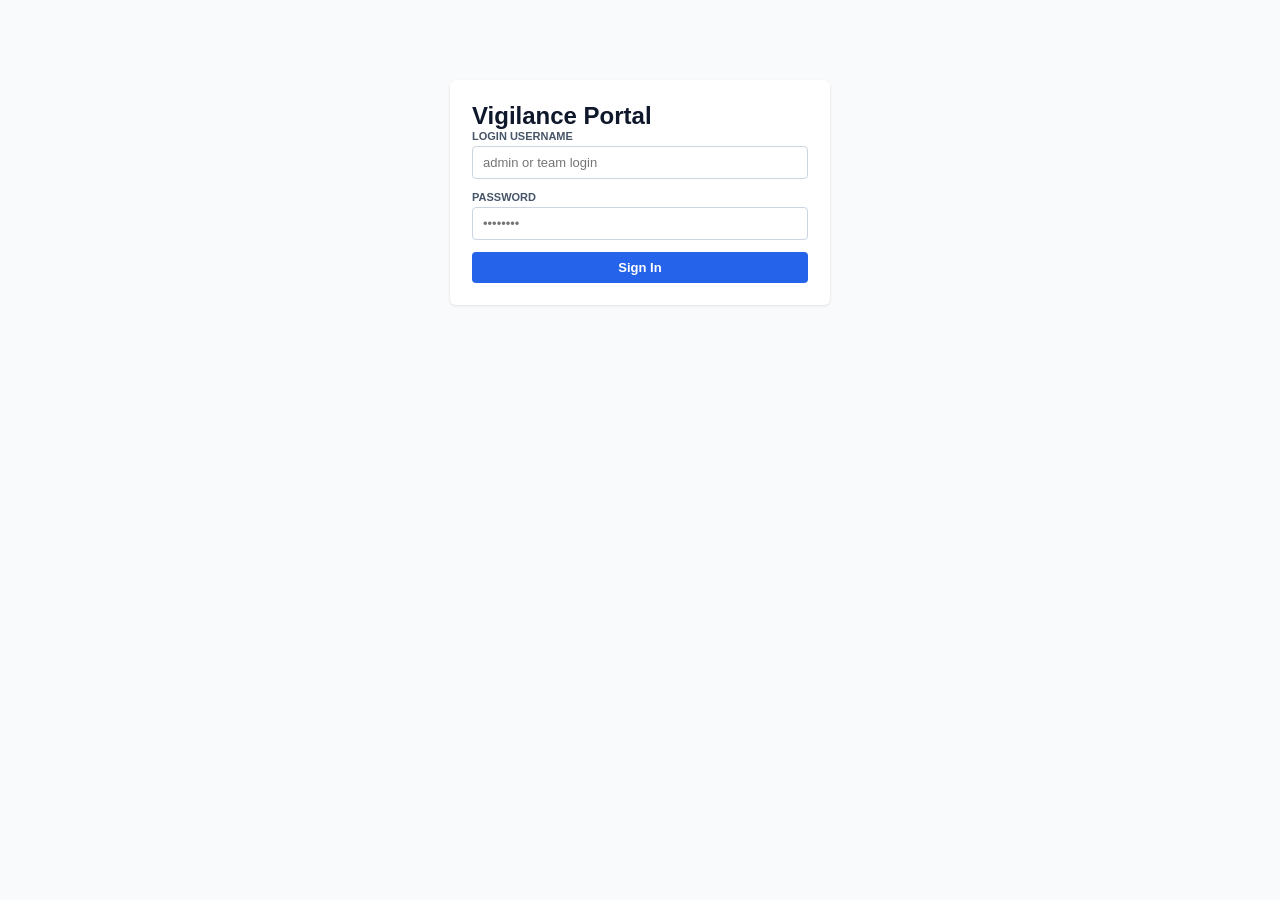
==== static/index.html @ ab9a4fc2 "update verification tab" ====
<!DOCTYPE html>
<html lang="en">

<head>
    <meta charset="UTF-8">
    <!-- Tab Icon (Favicon) -->
    <link rel="icon" type="image/png" href="/static/logo.png">

    <!-- Optional fallback for apple devices -->
    <link rel="apple-touch-icon" href="/static/logo.png">
    <title>Attendance_LogBook_Enforcemet - TPSODL</title>
    <link rel="stylesheet" href="/static/style.css">
</head>

<body>

    <!-- LOGIN -->
    <div id="login-view" class="card center-box">
        <h2>Vigilance Portal</h2>
        <div id="login-err" style="color:red; font-size:12px; margin-bottom:8px;" class="hidden"></div>
        <form id="login-form">
            <label>Login Username</label>
            <input type="text" id="login-user" required placeholder="admin or team login">
            <label>Password</label>
            <input type="password" id="login-pass" required placeholder="••••••••">
            <button type="submit" class="btn primary" style="width: 100%;">Sign In</button>
        </form>
    </div>

    <!-- DASHBOARD -->
    <div id="app-view" class="hidden">
        <header class="app-header">
            <div>
                <strong id="display-team-name">TEAM</strong>
                <span id="display-circle" class="badge">Circle</span>
                <span id="display-role" class="badge role">Role</span>
            </div>
            <div>
                <button class="btn secondary active" id="btn-tab-att">Daily Attendance</button>
                <button class="btn secondary" id="btn-tab-log">Vehicle Log Book</button>
                <button class="btn secondary" id="btn-tab-report">PDF Reports</button>
                <button class="btn secondary" id="btn-tab-assets">Document Center</button>
                <button class="btn secondary" id="btn-tab-admin">Admin Control</button>
                <button class="btn secondary" id="btn-tab-verify">Verification</button>
                <button class="btn danger" id="btn-logout">Logout</button>
            </div>
        </header>

        <div class="container">

            <!-- 1. ATTENDANCE ENTRY -->
            <section id="tab-att" class="card">
                <div style="display:flex; justify-content:space-between; align-items:center;">
                    <h3>Daily Attendance Entry</h3>
                    <span id="att-lock-status" class="lock-indicator"></span>
                </div>

                <div class="grid-4" style="margin-top: 10px;">
                    <div>
                        <label>Select Date</label>
                        <input type="date" id="att-date">
                    </div>
                    <div id="att-admin-circle-box" class="hidden">
                        <label>Filter Circle</label>
                        <select id="att-filter-circle">
                            <option value="JEYPORE">JEYPORE</option>
                            <option value="RAYAGADA">RAYAGADA</option>
                            <option value="BHANJANAGAR">BHANJANAGAR</option>
                            <option value="ASKA">ASKA</option>
                            <option value="BERHAMPUR">BERHAMPUR</option>
                            <option value="CITY">CITY</option>
                        </select>
                    </div>
                    <div id="att-admin-team-box" class="hidden">
                        <label>Filter Team</label>
                        <select id="att-filter-team"></select>
                    </div>
                </div>

                <table>
                    <thead>
                        <tr>
                            <th style="width: 40px;">Sl</th>
                            <th>Emp Code</th>
                            <th>Employee Name</th>
                            <th>Designation</th>
                            <th>Assigned Team</th>
                            <th style="width: 120px;">Status</th>
                        </tr>
                    </thead>
                    <tbody id="att-tbody"></tbody>
                </table>
                <div style="margin-top: 15px; display:flex; gap: 10px;">
                    <button class="btn primary" id="save-att-btn">💾 Save Attendance</button>
                    <button class="btn danger" id="lock-att-btn">🔒 Save & Lock</button>
                </div>
            </section>

            <!-- 2. VEHICLE LOG ENTRY -->
            <section id="tab-log" class="card hidden">
                <div style="display:flex; justify-content:space-between; align-items:center;">
                    <h3>Vehicle Daily Log Book</h3>
                    <span id="log-lock-status" class="lock-indicator"></span>
                </div>

                <div class="grid-4" style="margin-top: 10px;">
                    <div>
                        <label>Date</label>
                        <input type="date" id="vl-date">
                    </div>
                    <div id="vl-admin-circle-box" class="hidden">
                        <label>Filter Circle</label>
                        <select id="vl-filter-circle">
                            <option value="JEYPORE">JEYPORE</option>
                            <option value="RAYAGADA">RAYAGADA</option>
                            <option value="BHANJANAGAR">BHANJANAGAR</option>
                            <option value="ASKA">ASKA</option>
                            <option value="BERHAMPUR">BERHAMPUR</option>
                            <option value="CITY">CITY</option>
                        </select>
                    </div>
                    <div id="vl-admin-team-box" class="hidden">
                        <label>Select Team</label>
                        <select id="vl-filter-team"></select>
                    </div>
                    <div>
                        <label>Vehicle No</label>
                        <input type="text" id="vl-veh-no" placeholder="OD-10-S-1404">
                    </div>
                </div>

                <div class="grid-4">
                    <div>
                        <label>Supervisor Name</label>
                        <input type="text" id="vl-supervisor" placeholder="Supervisor Name">
                    </div>
                    <div>
                        <label>Start Time</label>
                        <input type="text" id="vl-start-time" placeholder="10:00 AM">
                    </div>
                    <div>
                        <label>End Time</label>
                        <input type="text" id="vl-end-time" placeholder="05:20 PM">
                    </div>
                    <div>
                        <label>Remarks</label>
                        <input type="text" id="vl-remarks" placeholder="Patrolling remarks">
                    </div>
                </div>

                <div class="grid-3" style="display:grid; grid-template-columns: 1fr 1fr 1fr; gap:15px;">
                    <div><label>Start KM</label><input type="number" id="vl-start-km" value="0"></div>
                    <div><label>End KM</label><input type="number" id="vl-end-km" value="0"></div>
                    <div><label>Total KM Run (Auto)</label><input type="number" id="vl-total-km" readonly
                            style="background:#f1f5f9; font-weight:bold;"></div>
                </div>

                <h4 style="margin: 18px 0 8px 0; color:#1e293b;">Daily Enforcement Performance & Operation Mode</h4>
                <div class="grid-4">
                    <div>
                        <label>Load Booked (in KW)</label>
                        <input type="number" step="0.1" id="vl-load-booked" placeholder="e.g. 5.5">
                    </div>
                    <div>
                        <label>Amount Collected (₹)</label>
                        <input type="number" step="1" id="vl-amount-collected" placeholder="e.g. 25000">
                    </div>
                    <div>
                        <label>Number of DC</label>
                        <input type="number" id="vl-dc-count" placeholder="e.g. 8">
                    </div>
                    <div>
                        <label>Team Leader Present?</label>
                        <select id="vl-tl-present">
                            <option value="true" selected>Yes (Present)</option>
                            <option value="false">No (Absent)</option>
                        </select>
                    </div>
                </div>

                <div class="grid-4" style="margin-top: 10px;">
                    <div>
                        <label>Mode of Team Operation</label>
                        <select id="vl-op-mode">
                            <option value="Operated Independently" selected>Operate Independently</option>
                            <option value="Merged">Merge with Other Team</option>
                            <option value="Did Not Operate">Did Not Operate</option>
                        </select>
                    </div>
                    <div id="vl-merge-box" class="hidden">
                        <label>Merged With Team</label>
                        <input type="text" id="vl-merged-team" placeholder="e.g. JEYPORE TEAM_2">
                    </div>
                </div>

                <div style="margin-top: 10px;">
                    <label>Journey Route (From - To)</label>
                    <textarea id="vl-route" placeholder="e.g. Jeypore to Borigumma sub-station and return"></textarea>
                </div>

                <div style="margin-top: 10px; display:flex; gap: 10px;">
                    <button class="btn primary" id="save-vl-btn">💾 Save Log</button>
                    <button class="btn danger" id="lock-vl-btn">🔒 Save & Lock Log</button>
                </div>
            </section>

            <!-- 3. PDF REPORTS -->
            <section id="tab-report" class="card hidden">
                <h3>Official A4 PDF Downloads</h3>
                <div class="grid-4" style="margin-top: 12px;">
                    <div>
                        <label>Circle</label>
                        <select id="pdf-circle">
                            <option value="JEYPORE">JEYPORE</option>
                            <option value="RAYAGADA">RAYAGADA</option>
                            <option value="BHANJANAGAR">BHANJANAGAR</option>
                            <option value="ASKA">ASKA</option>
                            <option value="BERHAMPUR">BERHAMPUR</option>
                            <option value="CITY">CITY</option>
                        </select>
                    </div>
                    <div>
                        <label>Team Scope</label>
                        <select id="pdf-team"></select>
                    </div>
                    <div>
                        <label>Year</label>
                        <input type="number" id="pdf-year" value="2026">
                    </div>
                    <div>
                        <label>Month</label>
                        <select id="pdf-month">
                            <option value="1">Jan</option>
                            <option value="2">Feb</option>
                            <option value="3">Mar</option>
                            <option value="4">Apr</option>
                            <option value="5">May</option>
                            <option value="6">Jun</option>
                            <option value="7">Jul</option>
                            <option value="8">Aug</option>
                            <option value="9">Sep</option>
                            <option value="10" selected>Oct</option>
                            <option value="11">Nov</option>
                            <option value="12">Dec</option>
                        </select>
                    </div>
                </div>

                <div style="display:flex; flex-wrap:wrap; gap:12px; margin-top:20px;">
                    <button class="btn success" id="dl-att-pdf">📄 Form D Attendance (PDF)</button>
                    <button class="btn primary" id="dl-circle-log-pdf">📄 Vehicle Log (Circle Summary)</button>
                    <button class="btn btn-outline-primary" id="btn-download-team-log" type="button">📄 Team Daily Log
                        (PDF)</button>
                    <button class="btn secondary" id="dl-performance-pdf" style="background:#475569; color:#fff;">📊
                        Team Performance Report (PDF)</button>
                </div>
            </section>

            <!-- 4. DOCUMENT ASSETS -->
            <section id="tab-assets" class="card hidden">
                <h3>Document & Format Center</h3>
                <p style="font-size:12px; color:#64748b; margin-bottom:12px;">Download templates and official
                    operational circulars.</p>
                <table>
                    <thead>
                        <tr>
                            <th style="width: 40px;">Sl</th>
                            <th>Document Title</th>
                            <th>Filename</th>
                            <th style="width: 180px;">Action</th>
                        </tr>
                    </thead>
                    <tbody id="assets-tbody"></tbody>
                </table>
            </section>

            <!-- 5. ADMIN CONTROL PANEL -->
            <section id="tab-admin" class="card hidden">
                <h3>Admin Master Control Panel</h3>
                <hr style="margin: 15px 0;">

                <h4>1. Register New Team & Assign Supervisor</h4>
                <div class="grid-4" style="margin-top: 10px;">
                    <div><label>Team Name (Area)</label><input type="text" id="adm-team-name"
                            placeholder="e.g. Borigumma"></div>
                    <div><label>Team Lead</label><input type="text" id="adm-team-lead"
                            placeholder="Er. Sai Swaroop Mohanty"></div>
                    <div><label>Supervisor Name</label><input type="text" id="adm-team-supervisor"
                            placeholder="M.Hariprasad Maharshee"></div>
                    <div>
                        <label>Circle</label>
                        <select id="adm-team-circle">
                            <option value="JEYPORE">JEYPORE</option>
                            <option value="RAYAGADA">RAYAGADA</option>
                            <option value="BHANJANAGAR">BHANJANAGAR</option>
                            <option value="ASKA">ASKA</option>
                            <option value="BERHAMPUR">BERHAMPUR</option>
                            <option value="CITY">CITY</option>
                        </select>
                    </div>
                </div>
                <div class="grid-3" style="display:grid; grid-template-columns: 1fr 1fr 1fr; gap:15px;">
                    <div><label>Login Username</label><input type="text" id="adm-team-user"
                            placeholder="borigamma_team"></div>
                    <div><label>Password</label><input type="text" id="adm-team-pass" placeholder="password123"></div>
                    <div><label>Reporting Manager</label><input type="text" id="adm-team-mgr"
                            value="Executive Engg, Enforcement Cell, TPSODL"></div>
                </div>
                <button class="btn primary" id="adm-create-team-btn">Create Team</button>

                <hr style="margin: 20px 0;">

                <h4>2. Register Employee & Assign to Team</h4>
                <div class="grid-4" style="margin-top: 10px;">
                    <div><label>Employee Code</label><input type="text" id="adm-emp-code" placeholder="EMP001"></div>
                    <div><label>Full Name</label><input type="text" id="adm-emp-name" placeholder="Ajaya Polai"></div>
                    <div><label>Designation</label><input type="text" id="adm-emp-desig" placeholder="Technician"></div>
                    <div><label>Assign to Team</label><select id="adm-emp-team"></select></div>
                </div>
                <button class="btn primary" id="adm-create-emp-btn">Create & Assign Employee</button>

                <hr style="margin: 20px 0;">

                <h4>3. Upload Document to Assets Folder</h4>
                <form id="upload-asset-form" style="max-width: 500px; margin-top: 10px;">
                    <label>Document Title</label>
                    <input type="text" id="asset-title" placeholder="e.g. Standard Format Sheet" required>
                    <label>Select File</label>
                    <input type="file" id="asset-file" required>
                    <button type="submit" class="btn primary">Upload Document</button>
                </form>

                <hr style="margin: 20px 0;">

                <h4>4. Dispatch Daily Management Email</h4>
                <div
                    style="margin: 10px 0; padding: 12px; border: 1px solid #cbd5e1; border-radius: 6px; background: #f8fafc;">
                    <label>Select Circle: </label>
                    <select id="emailCircleSelect">
                        <option value="ALL">All Circles (Consolidated)</option>
                        <option value="JEYPORE">Jeypore</option>
                        <option value="RAYAGADA">Rayagada</option>
                        <option value="BHANJANAGAR">Bhanjanagar</option>
                        <option value="ASKA">Aska</option>
                        <option value="BERHAMPUR">Berhampur</option>
                        <option value="CITY">City</option>
                    </select>

                    <label style="margin-left: 10px;">Date: </label>
                    <input type="date" id="emailDateSelect">

                    <button id="send-email-btn" onclick="sendManualReport()"
                        style="margin-left: 10px; padding: 6px 12px; background: #0284c7; color: white; border: none; border-radius: 4px; cursor: pointer;">
                        Send Email
                    </button>
                </div>

                <hr style="margin: 20px 0;">

                <div style="display:flex; justify-content:space-between; align-items:center;">
                    <h4>5. Team Accounts Directory</h4>
                    <div>
                        <label style="display:inline; margin-right:5px;">Filter Circle:</label>
                        <select id="dir-team-circle" style="width: auto; display:inline-block; padding: 4px 8px;">
                            <option value="All Circles">All Circles</option>
                            <option value="JEYPORE">JEYPORE</option>
                            <option value="RAYAGADA">RAYAGADA</option>
                            <option value="BHANJANAGAR">BHANJANAGAR</option>
                            <option value="ASKA">ASKA</option>
                            <option value="BERHAMPUR">BERHAMPUR</option>
                            <option value="CITY">CITY</option>
                        </select>
                    </div>
                </div>
                <div id="adm-team-list" style="margin-top: 10px;"></div>

                <hr style="margin: 20px 0;">

                <div style="display:flex; justify-content:space-between; align-items:center;">
                    <h4>6. Employee Directory</h4>
                    <div>
                        <label style="display:inline; margin-right:5px;">Filter Circle:</label>
                        <select id="dir-emp-circle" style="width: auto; display:inline-block; padding: 4px 8px;">
                            <option value="All Circles">All Circles</option>
                            <option value="JEYPORE">JEYPORE</option>
                            <option value="RAYAGADA">RAYAGADA</option>
                            <option value="BHANJANAGAR">BHANJANAGAR</option>
                            <option value="ASKA">ASKA</option>
                            <option value="BERHAMPUR">BERHAMPUR</option>
                            <option value="CITY">CITY</option>
                        </select>
                    </div>
                </div>
                <div id="adm-emp-list" style="margin-top: 10px;"></div>
            </section>
            <!-- 6. VERIFICATION PANEL -->
            <section id="tab-verify" class="card hidden">
                <div style="display:flex; justify-content:space-between; align-items:center;">
                    <h3>Daily Entry Verification</h3>
                </div>

                <!-- Filters -->
                <div class="grid-4" style="margin-top: 10px;">
                    <div>
                        <label>Select Date</label>
                        <input type="date" id="verify-date">
                    </div>
                    <div>
                        <label>Filter Circle</label>
                        <select id="verify-filter-circle">
                            <option value="ALL">All Circles</option>
                            <option value="JEYPORE">JEYPORE</option>
                            <option value="RAYAGADA">RAYAGADA</option>
                            <option value="BHANJANAGAR">BHANJANAGAR</option>
                            <option value="ASKA">ASKA</option>
                            <option value="BERHAMPUR">BERHAMPUR</option>
                            <option value="CITY">CITY</option>
                        </select>
                    </div>
                    <div>
                        <label>Filter Team</label>
                        <select id="verify-filter-team">
                            <option value="ALL">All Teams</option>
                        </select>
                    </div>
                    <div style="display:flex; align-items:flex-end;">
                        <button class="btn primary" id="btn-run-verify" style="width: 100%;">🔍 View Records</button>
                    </div>
                </div>

                <!-- Inner Sub-Tabs -->
                <div style="margin-top: 20px; border-bottom: 2px solid #e2e8f0; display:flex; gap: 8px;">
                    <button id="subtab-verify-att" class="btn secondary active" style="border-radius: 4px 4px 0 0;">
                        📋 Attendance List (<span id="count-verify-att">0</span>)
                    </button>
                    <button id="subtab-verify-log" class="btn secondary" style="border-radius: 4px 4px 0 0;">
                        🚗 Log Book Entries (<span id="count-verify-log">0</span>)
                    </button>
                </div>

                <!-- Inner View 1: Attendance Table -->
                <div id="verify-view-att" style="margin-top: 12px; overflow-x: auto;">
                    <table>
                        <thead>
                            <tr>
                                <th style="width: 40px;">Sl</th>
                                <th>Emp Code</th>
                                <th>Employee Name</th>
                                <th>Designation</th>
                                <th>Assigned Team</th>
                                <th>Circle</th>
                                <th style="width: 120px;">Status</th>
                            </tr>
                        </thead>
                        <tbody id="verify-att-tbody">
                            <tr>
                                <td colspan="7" style="text-align:center; color:#94a3b8;">Select date and click "View
                                    Records"</td>
                            </tr>
                        </tbody>
                    </table>
                </div>

                <!-- Inner View 2: Log Book Table -->
                <div id="verify-view-log" class="hidden" style="margin-top: 12px; overflow-x: auto;">
                    <table>
                        <thead>
                            <tr>
                                <th>Team</th>
                                <th>Vehicle No</th>
                                <th>Route / Journey</th>
                                <th>KM Run</th>
                                <th>Load (KW)</th>
                                <th>Collection (₹)</th>
                                <th>DC Count</th>
                                <th>Supervisor</th>
                                <th>Status</th>
                            </tr>
                        </thead>
                        <tbody id="verify-log-tbody">
                            <tr>
                                <td colspan="9" style="text-align:center; color:#94a3b8;">Select date and click "View
                                    Records"</td>
                            </tr>
                        </tbody>
                    </table>
                </div>
            </section>
        </div>
    </div>


    <script>
        async function sendManualReport() {
            const circle = document.getElementById("emailCircleSelect").value;
            const targetDate = document.getElementById("emailDateSelect").value || null;
            const btn = document.getElementById("send-email-btn");

            // Set loading state
            btn.disabled = true;
            btn.textContent = "Sending mail...";
            btn.style.opacity = "0.7";
            btn.style.cursor = "not-allowed";

            try {
                const response = await fetch("/api/admin/reports/send-email", {
                    method: "POST",
                    headers: { "Content-Type": "application/json" },
                    body: JSON.stringify({ circle: circle, target_date: targetDate })
                });
                const result = await response.json();
                if (response.ok) {
                    alert(result.message);
                } else {
                    alert("Failed: " + result.detail);
                }
            } catch (err) {
                alert("Network error: " + err.message);
            } finally {
                // Restore button state after response
                btn.disabled = false;
                btn.textContent = "Send Email";
                btn.style.opacity = "1";
                btn.style.cursor = "pointer";
            }
        }
    </script>

    <script src="/static/app.js"></script>
</body>

</html>
---- static/style.css ----
* {
    box-sizing: border-box;
    margin: 0;
    padding: 0;
    font-family: -apple-system, BlinkMacSystemFont, "Segoe UI", Roboto, sans-serif;
}

body {
    background: #f8fafc;
    color: #0f172a;
}

.container {
    max-width: 1250px;
    margin: 20px auto;
    padding: 0 15px;
}

.card {
    background: #fff;
    padding: 22px;
    border-radius: 6px;
    box-shadow: 0 1px 3px rgba(0, 0, 0, 0.1);
    margin-bottom: 20px;
}

.hidden {
    display: none !important;
}

.center-box {
    width: 380px;
    margin: 80px auto;
}

label {
    display: block;
    font-size: 11px;
    font-weight: 700;
    margin-bottom: 4px;
    color: #475569;
    text-transform: uppercase;
}

input,
select,
textarea {
    width: 100%;
    padding: 8px 10px;
    margin-bottom: 12px;
    border: 1px solid #cbd5e1;
    border-radius: 4px;
    font-size: 13px;
}

textarea {
    height: 60px;
}

.btn {
    cursor: pointer;
    padding: 8px 14px;
    border-radius: 4px;
    border: none;
    font-weight: 600;
    font-size: 13px;
}

.btn.primary {
    background: #2563eb;
    color: #fff;
}

.btn.secondary {
    background: #e2e8f0;
    color: #334155;
}

.btn.secondary.active {
    background: #0284c7;
    color: #fff;
}

.btn.success {
    background: #16a34a;
    color: #fff;
}

.btn.danger {
    background: #dc2626;
    color: #fff;
}

.app-header {
    background: #0f172a;
    color: #fff;
    padding: 12px 24px;
    display: flex;
    justify-content: space-between;
    align-items: center;
}

.badge {
    font-size: 11px;
    padding: 3px 8px;
    border-radius: 3px;
    margin-left: 6px;
    background: #059669;
}

.badge.role {
    background: #3b82f6;
}

.grid-4 {
    display: grid;
    grid-template-columns: repeat(4, 1fr);
    gap: 15px;
}

table {
    width: 100%;
    border-collapse: collapse;
    margin-top: 10px;
    font-size: 12px;
}

table,
th,
td {
    border: 1px solid #cbd5e1;
    text-align: center;
}

th {
    background: #f8fafc;
    padding: 8px;
    font-weight: 700;
}

td {
    padding: 6px;
}

.lock-indicator {
    font-size: 12px;
    font-weight: bold;
    padding: 3px 8px;
    border-radius: 4px;
}

.locked {
    background: #fee2e2;
    color: #dc2626;
}

.unlocked {
    background: #dcfce7;
    color: #16a34a;
}
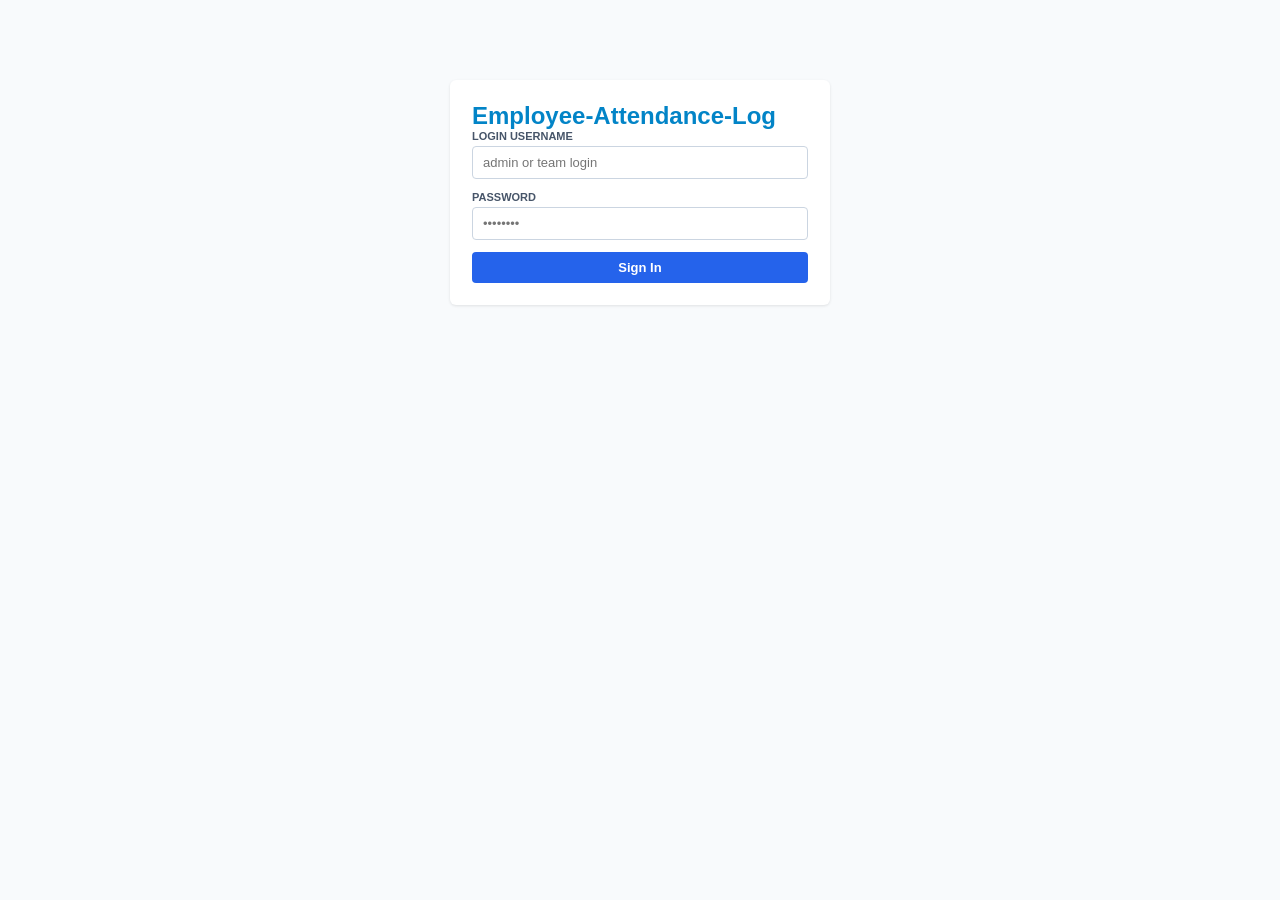
==== commit 064dded8: "update login name" ====
--- a/static/index.html
+++ b/static/index.html
@@ -16,7 +16,7 @@
 
     <!-- LOGIN -->
     <div id="login-view" class="card center-box">
-        <h2>Vigilance Portal</h2>
+        <h2 style="color: #0284c7;">Employee-Attendance-Log</h2>
         <div id="login-err" style="color:red; font-size:12px; margin-bottom:8px;" class="hidden"></div>
         <form id="login-form">
             <label>Login Username</label>
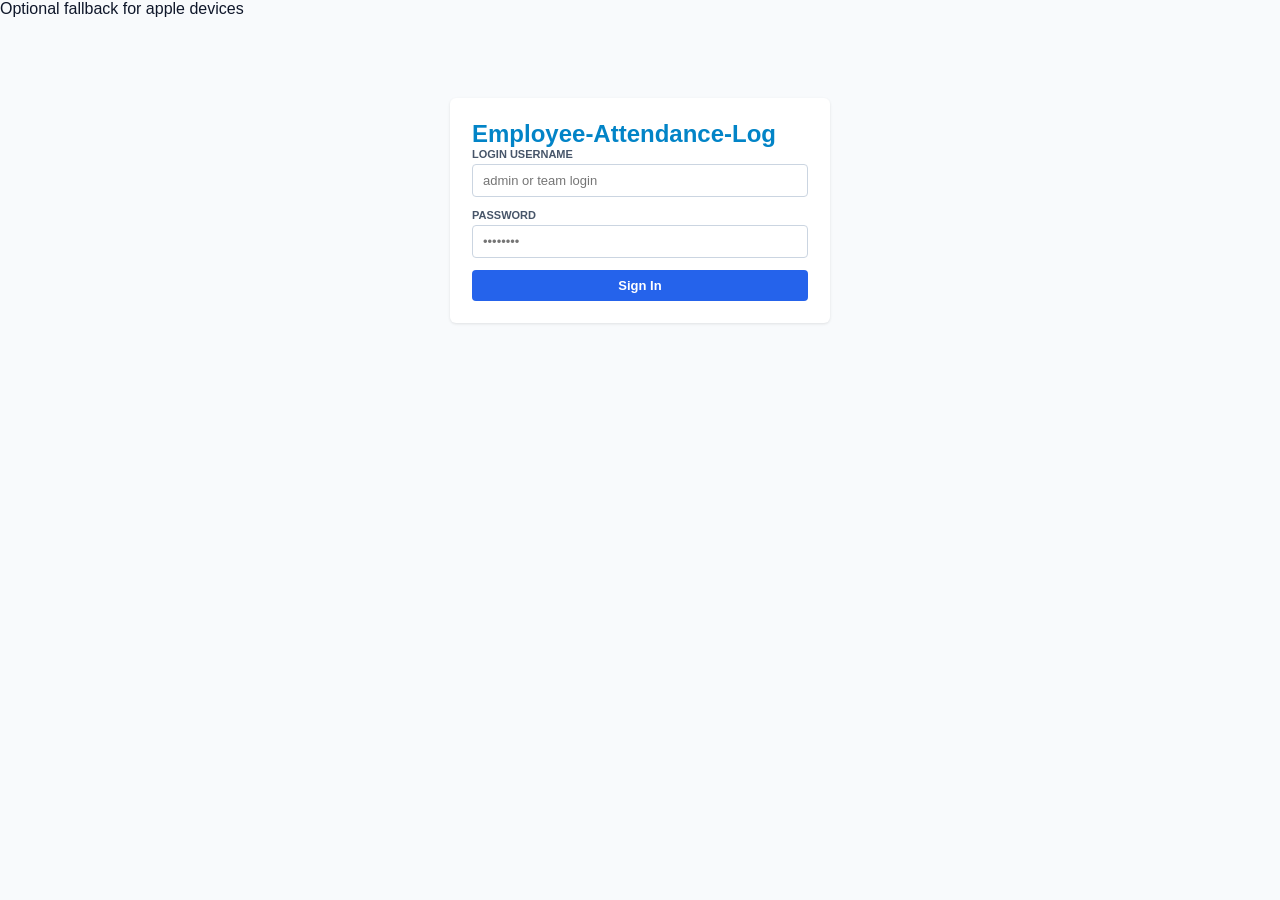
==== commit 98b5e4dd: "upadate_sub domain" ====
--- a/static/index.html
+++ b/static/index.html
@@ -6,7 +6,7 @@
     <!-- Tab Icon (Favicon) -->
     <link rel="icon" type="image/png" href="/static/logo.png">
 
-    <!-- Optional fallback for apple devices -->
+    Optional fallback for apple devices
     <link rel="apple-touch-icon" href="/static/logo.png">
     <title>Attendance_LogBook_Enforcemet - TPSODL</title>
     <link rel="stylesheet" href="/static/style.css">
@@ -249,18 +249,15 @@
                 <div style="display:flex; flex-wrap:wrap; gap:12px; margin-top:20px;">
                     <button class="btn success" id="dl-att-pdf">📄 Form D Attendance (PDF)</button>
                     <button class="btn primary" id="dl-circle-log-pdf">📄 Vehicle Log (Circle Summary)</button>
-                    <button class="btn btn-outline-primary" id="btn-download-team-log" type="button">📄 Team Daily Log
-                        (PDF)</button>
-                    <button class="btn secondary" id="dl-performance-pdf" style="background:#475569; color:#fff;">📊
-                        Team Performance Report (PDF)</button>
+                    <button class="btn btn-outline-primary" id="btn-download-team-log" type="button">📄 Team Daily Log (PDF)</button>
+                    <button class="btn secondary" id="dl-performance-pdf" style="background:#475569; color:#fff;">📊 Team Performance Report (PDF)</button>
                 </div>
             </section>
 
             <!-- 4. DOCUMENT ASSETS -->
             <section id="tab-assets" class="card hidden">
                 <h3>Document & Format Center</h3>
-                <p style="font-size:12px; color:#64748b; margin-bottom:12px;">Download templates and official
-                    operational circulars.</p>
+                <p style="font-size:12px; color:#64748b; margin-bottom:12px;">Download templates and official operational circulars.</p>
                 <table>
                     <thead>
                         <tr>
@@ -274,19 +271,17 @@
                 </table>
             </section>
 
-            <!-- 5. ADMIN CONTROL PANEL -->
+
+            <!-- 6. ADMIN CONTROL PANEL -->
             <section id="tab-admin" class="card hidden">
                 <h3>Admin Master Control Panel</h3>
                 <hr style="margin: 15px 0;">
 
                 <h4>1. Register New Team & Assign Supervisor</h4>
                 <div class="grid-4" style="margin-top: 10px;">
-                    <div><label>Team Name (Area)</label><input type="text" id="adm-team-name"
-                            placeholder="e.g. Borigumma"></div>
-                    <div><label>Team Lead</label><input type="text" id="adm-team-lead"
-                            placeholder="Er. Sai Swaroop Mohanty"></div>
-                    <div><label>Supervisor Name</label><input type="text" id="adm-team-supervisor"
-                            placeholder="M.Hariprasad Maharshee"></div>
+                    <div><label>Team Name (Area)</label><input type="text" id="adm-team-name" placeholder="e.g. Borigumma"></div>
+                    <div><label>Team Lead</label><input type="text" id="adm-team-lead" placeholder="Mr. Sai Swaroop Mohanty"></div>
+                    <div><label>Supervisor Name</label><input type="text" id="adm-team-supervisor" placeholder="M.Hariprasad Maharshee"></div>
                     <div>
                         <label>Circle</label>
                         <select id="adm-team-circle">
@@ -300,13 +295,25 @@
                     </div>
                 </div>
                 <div class="grid-3" style="display:grid; grid-template-columns: 1fr 1fr 1fr; gap:15px;">
-                    <div><label>Login Username</label><input type="text" id="adm-team-user"
-                            placeholder="borigamma_team"></div>
+                    <div><label>Login Username</label><input type="text" id="adm-team-user" placeholder="borigamma_team"></div>
                     <div><label>Password</label><input type="text" id="adm-team-pass" placeholder="password123"></div>
-                    <div><label>Reporting Manager</label><input type="text" id="adm-team-mgr"
-                            value="Executive Engg, Enforcement Cell, TPSODL"></div>
-                </div>
-                <button class="btn primary" id="adm-create-team-btn">Create Team</button>
+                    <div><label>Reporting Manager</label><input type="text" id="adm-team-mgr" value="Executive Engg, Enforcement Cell, TPSODL"></div>
+                </div>
+                <div style="display: flex; gap: 8px; align-items: center; margin-top: 12px; flex-wrap: wrap;">
+                    <button id="adm-create-team-btn" class="btn success" type="button">Create Team</button>
+
+                    <div style="display: inline-flex; gap: 6px; align-items: center; margin-left: auto;">
+                        <input type="text" id="adm-search-team-query" placeholder="Search Team (Area) or Username"
+                            style="padding: 6px 10px; border: 1px solid #cbd5e1; border-radius: 4px; min-width: 220px;">
+                        <button id="adm-search-team-btn" class="btn role" type="button" style="padding: 6px 12px;">🔍 Search</button>
+                        <button id="adm-update-team-btn" class="btn warning" type="button"
+                            style="display: none; padding: 6px 12px; background-color: #1cc1e7; color: #fff;">✅ Update Team</button>
+                        <button id="adm-cancel-team-btn" class="btn" type="button"
+                            style="display: none; padding: 6px 10px; background-color: #ec2731; color: #fff;">❌ Cancel</button>
+                    </div>
+                </div>
+                <input type="hidden" id="adm-edit-team-id">
+                <div id="adm-team-msg" style="margin-top: 6px; font-weight: bold; font-size: 13px;"></div>
 
                 <hr style="margin: 20px 0;">
 
@@ -317,9 +324,65 @@
                     <div><label>Designation</label><input type="text" id="adm-emp-desig" placeholder="Technician"></div>
                     <div><label>Assign to Team</label><select id="adm-emp-team"></select></div>
                 </div>
-                <button class="btn primary" id="adm-create-emp-btn">Create & Assign Employee</button>
+                <div style="display: flex; gap: 8px; align-items: center; margin-top: 12px; flex-wrap: wrap;">
+                    <button id="adm-create-emp-btn" class="btn success" type="button">Create Employee</button>
+
+                    <div style="display: inline-flex; gap: 6px; align-items: center; margin-left: auto;">
+                        <input type="text" id="adm-search-emp-query" placeholder="Search Emp Code"
+                            style="padding: 6px 10px; border: 1px solid #cbd5e1; border-radius: 4px; min-width: 180px;">
+                        <button id="adm-search-emp-btn" class="btn role" type="button" style="padding: 6px 12px;">🔍 Search</button>
+                        <button id="adm-update-emp-btn" class="btn warning" type="button"
+                            style="display: none; padding: 6px 12px; background-color: #0bf5da; color: #fff;">✅ Update Employee</button>
+                        <button id="adm-cancel-emp-btn" class="btn" type="button"
+                            style="display: none; padding: 6px 10px; background-color: #c50d16; color: #fff;">❌ Cancel</button>
+                    </div>
+                </div>
+                <input type="hidden" id="adm-edit-emp-pk-id">
+                <div id="adm-emp-msg" style="margin-top: 6px; font-weight: bold; font-size: 13px;"></div>
 
                 <hr style="margin: 20px 0;">
+                <div id="subadmin-management-box">
+                    <h4>7. Register Sub-Admin (Circle-Restricted View & Edit Control)</h4>
+                    <div class="grid-4" style="margin-top: 10px;">
+                        <div>
+                            <label>Full Name</label>
+                            <input type="text" id="sub-name" placeholder="Circle Operations Lead">
+                        </div>
+                        <div>
+                            <label>Login Username</label>
+                            <input type="text" id="sub-user" placeholder="subadmin_south">
+                        </div>
+                        <div>
+                            <label>Password</label>
+                            <input type="password" id="sub-pass" placeholder="••••••••">
+                        </div>
+                        <div>
+                            <label>Permission Right</label>
+                            <select id="sub-perm-mode">
+                                <option value="EDIT_VIEW" selected>View & Edit Control</option>
+                                <option value="VIEW_ONLY">View Only Control (Read-Only)</option>
+                            </select>
+                        </div>
+                    </div>
+
+                    <div style="margin-top: 10px;">
+                        <label>Assigned Circles (Hold Ctrl / Cmd to select multiple):</label>
+                        <select id="sub-circles" multiple
+                            style="height: 100px; width: 100%; border: 1px solid #cbd5e1; border-radius: 4px; padding: 6px;">
+                            <option value="JEYPORE">JEYPORE</option>
+                            <option value="RAYAGADA">RAYAGADA</option>
+                            <option value="BHANJANAGAR">BHANJANAGAR</option>
+                            <option value="ASKA">ASKA</option>
+                            <option value="BERHAMPUR">BERHAMPUR</option>
+                            <option value="CITY">CITY</option>
+                        </select>
+                    </div>
+
+                    <div style="margin-top: 12px;">
+                        <button id="btn-create-subadmin" class="btn success" type="button">Create Sub-Admin</button>
+                    </div>
+                    <div id="sub-msg" style="margin-top: 6px; font-weight: bold; font-size: 13px;"></div>
+                </div>
 
                 <h4>3. Upload Document to Assets Folder</h4>
                 <form id="upload-asset-form" style="max-width: 500px; margin-top: 10px;">
@@ -333,17 +396,16 @@
                 <hr style="margin: 20px 0;">
 
                 <h4>4. Dispatch Daily Management Email</h4>
-                <div
-                    style="margin: 10px 0; padding: 12px; border: 1px solid #cbd5e1; border-radius: 6px; background: #f8fafc;">
+                <div style="margin: 10px 0; padding: 12px; border: 1px solid #cbd5e1; border-radius: 6px; background: #f8fafc;">
                     <label>Select Circle: </label>
                     <select id="emailCircleSelect">
                         <option value="ALL">All Circles (Consolidated)</option>
-                        <option value="JEYPORE">Jeypore</option>
-                        <option value="RAYAGADA">Rayagada</option>
-                        <option value="BHANJANAGAR">Bhanjanagar</option>
-                        <option value="ASKA">Aska</option>
-                        <option value="BERHAMPUR">Berhampur</option>
-                        <option value="CITY">City</option>
+                        <option value="JEYPORE">JEYPORE</option>
+                        <option value="RAYAGADA">RAYAGADA</option>
+                        <option value="BHANJANAGAR">BHANJANAGAR</option>
+                        <option value="ASKA">ASKA</option>
+                        <option value="BERHAMPUR">BERHAMPUR</option>
+                        <option value="CITY">CITY</option>
                     </select>
 
                     <label style="margin-left: 10px;">Date: </label>
@@ -392,8 +454,11 @@
                     </div>
                 </div>
                 <div id="adm-emp-list" style="margin-top: 10px;"></div>
+
+                <hr style="margin: 20px 0;">
             </section>
-            <!-- 6. VERIFICATION PANEL -->
+
+            <!-- 7. VERIFICATION PANEL -->
             <section id="tab-verify" class="card hidden">
                 <div style="display:flex; justify-content:space-between; align-items:center;">
                     <h3>Daily Entry Verification</h3>
@@ -454,8 +519,7 @@
                         </thead>
                         <tbody id="verify-att-tbody">
                             <tr>
-                                <td colspan="7" style="text-align:center; color:#94a3b8;">Select date and click "View
-                                    Records"</td>
+                                <td colspan="7" style="text-align:center; color:#94a3b8;">Select date and click "View Records"</td>
                             </tr>
                         </tbody>
                     </table>
@@ -479,8 +543,7 @@
                         </thead>
                         <tbody id="verify-log-tbody">
                             <tr>
-                                <td colspan="9" style="text-align:center; color:#94a3b8;">Select date and click "View
-                                    Records"</td>
+                                <td colspan="9" style="text-align:center; color:#94a3b8;">Select date and click "View Records"</td>
                             </tr>
                         </tbody>
                     </table>
@@ -488,7 +551,6 @@
             </section>
         </div>
     </div>
-
 
     <script>
         async function sendManualReport() {
@@ -496,7 +558,6 @@
             const targetDate = document.getElementById("emailDateSelect").value || null;
             const btn = document.getElementById("send-email-btn");
 
-            // Set loading state
             btn.disabled = true;
             btn.textContent = "Sending mail...";
             btn.style.opacity = "0.7";
@@ -517,7 +578,6 @@
             } catch (err) {
                 alert("Network error: " + err.message);
             } finally {
-                // Restore button state after response
                 btn.disabled = false;
                 btn.textContent = "Send Email";
                 btn.style.opacity = "1";
--- a/static/style.css
+++ b/static/style.css
@@ -105,11 +105,11 @@
     padding: 3px 8px;
     border-radius: 3px;
     margin-left: 6px;
-    background: #059669;
+    background: #f83d04;
 }
 
 .badge.role {
-    background: #3b82f6;
+    background: #3bf64e;
 }
 
 .grid-4 {
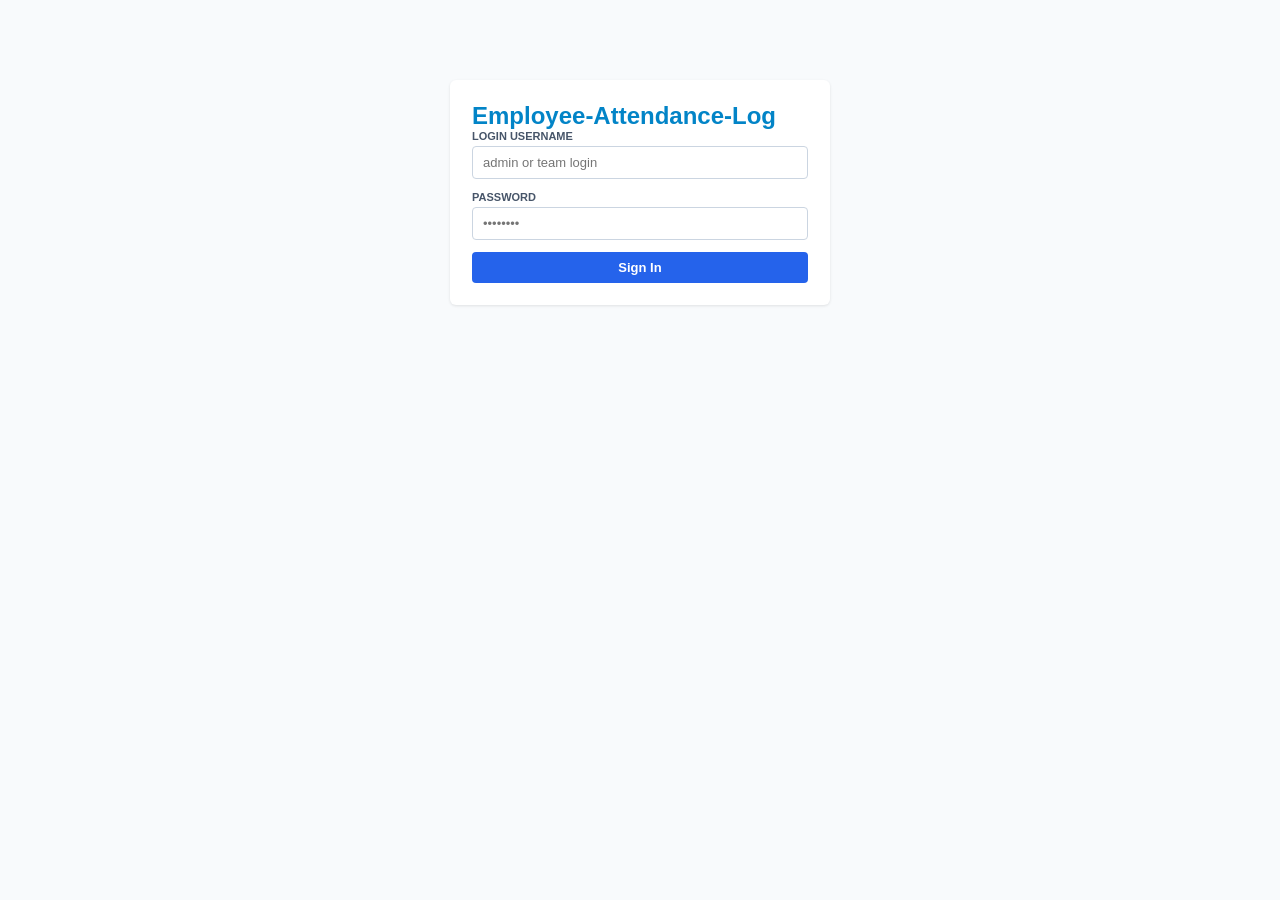
==== commit 4e20c6be: "upadate mail" ====
--- a/static/index.html
+++ b/static/index.html
@@ -6,7 +6,6 @@
     <!-- Tab Icon (Favicon) -->
     <link rel="icon" type="image/png" href="/static/logo.png">
 
-    Optional fallback for apple devices
     <link rel="apple-touch-icon" href="/static/logo.png">
     <title>Attendance_LogBook_Enforcemet - TPSODL</title>
     <link rel="stylesheet" href="/static/style.css">
